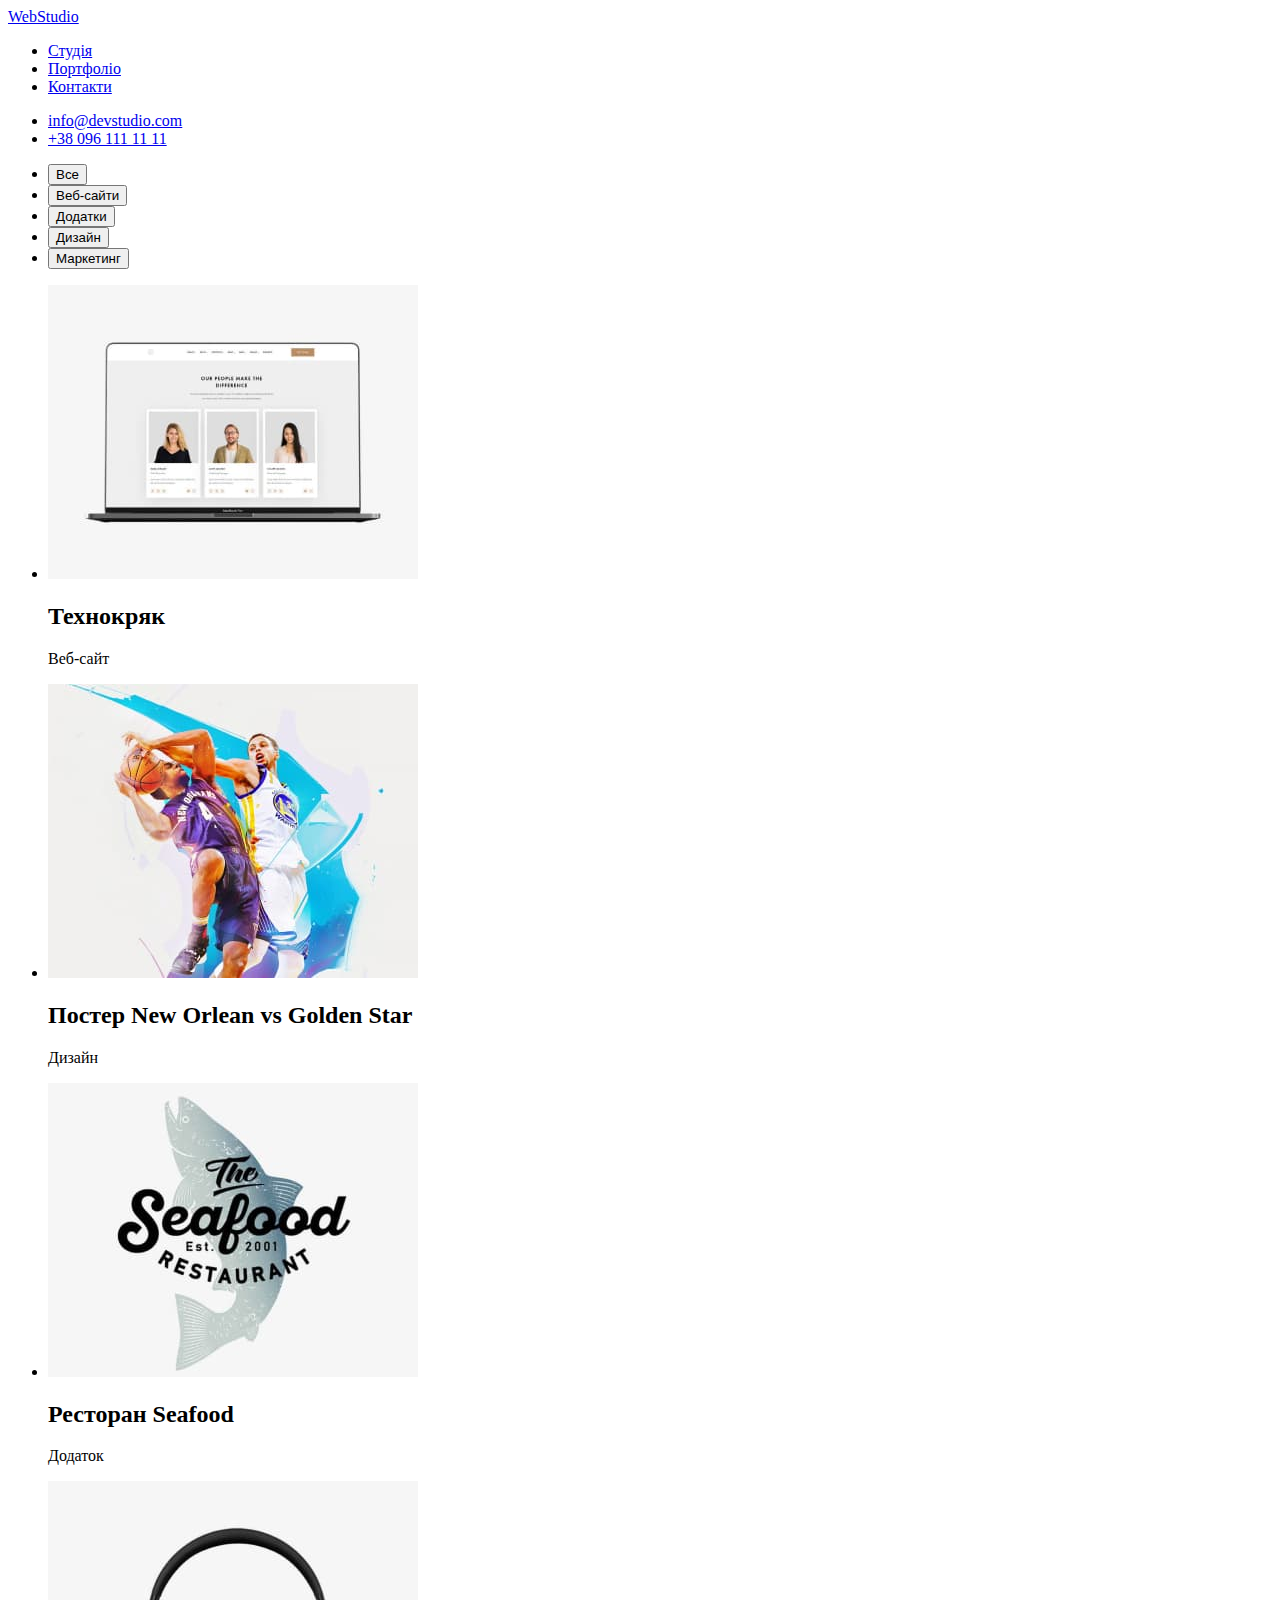
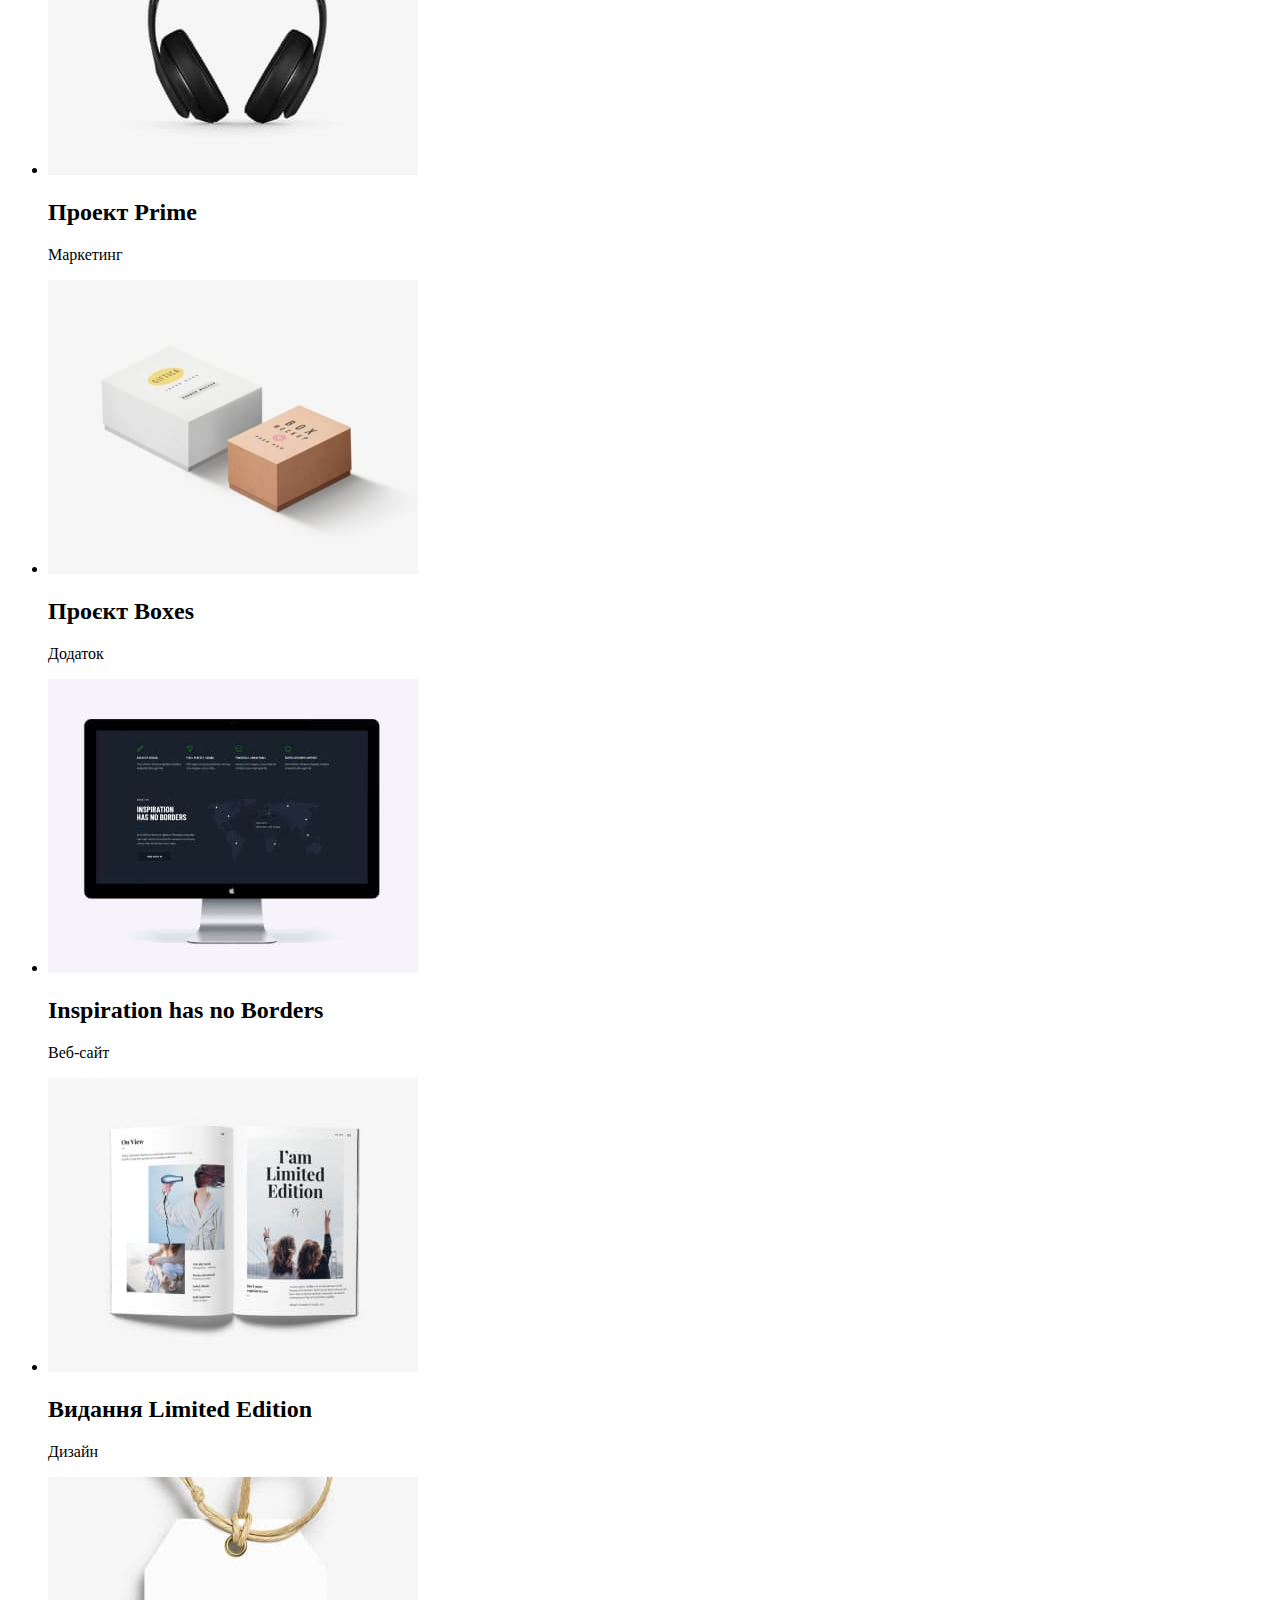
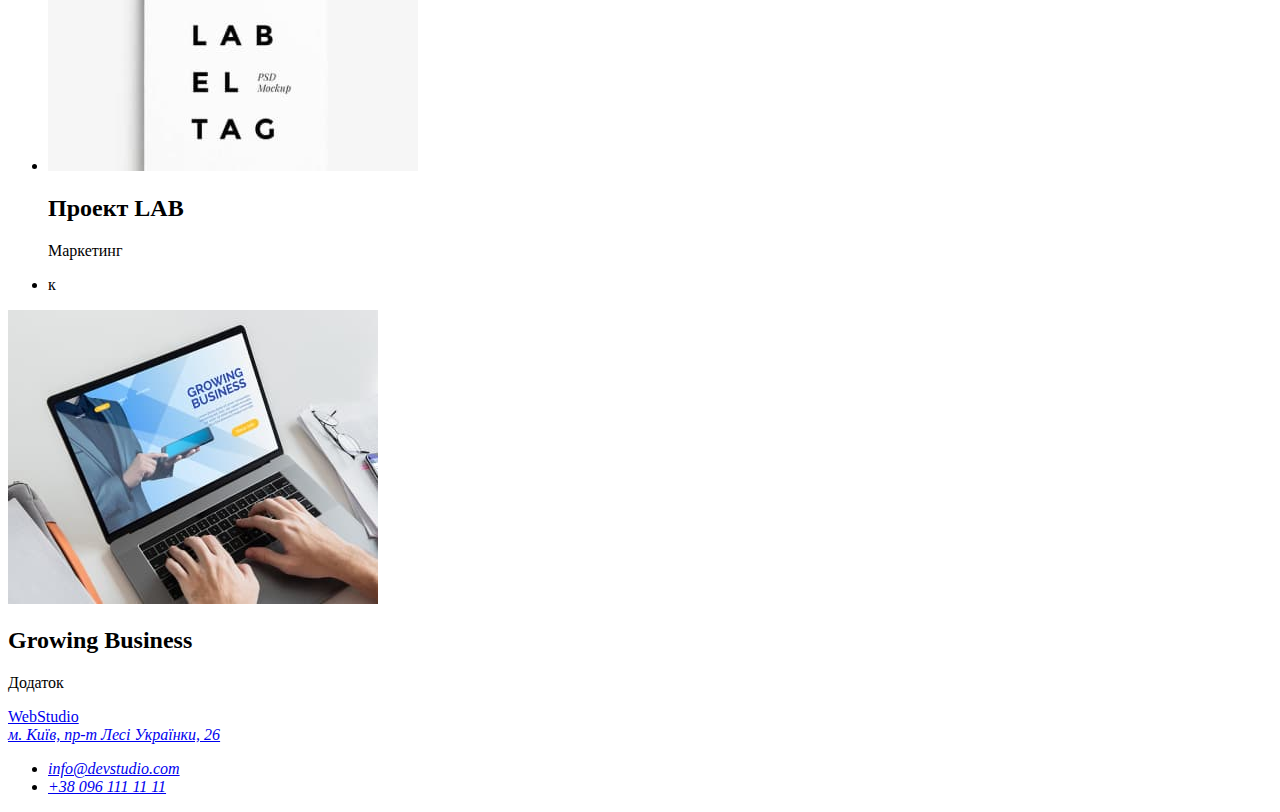
==== portfolio.html @ c36cc459 "Cтворила нову сторінку Портфоліо, переробила мову першої сторінки" ====
<!DOCTYPE html>
<html lang="ua">
  <head>
    <meta charset="UTF-8" />
    <meta http-equiv="X-UA-Compatible" content="IE=edge" />
    <meta name="viewport" content="width=device-width, initial-scale=1.0" />
    <title>Portfolio</title>
  </head>
  <body>
    <header>
      <a href="webstudio" lang="en">WebStudio</a>
      <nav>
        <ul>
          <li><a href="cтудія/com">Студія</a></li>
          <li><a href="портфоліо">Портфоліо</a></li>
          <li><a href="контакти">Контакти</a></li>
        </ul>
      </nav>
      <ul>
        <li><a href="mailto:info@devstudio.com">info@devstudio.com</a></li>
        <li><a href="tel:+3809611111">+38 096 111 11 11</a></li>
      </ul>
    </header>

    <main>
        <!--Фильтр-->
        <ul>
            <li><button type="button">Все</button></li>
            <li><button type="button">Веб-сайти</button></li>
            <li><button type="button">Додатки</button></li>
            <li><button type="button">Дизайн</button></li>
            <li><button type="button">Маркетинг
            </button></li>
        </ul>
      <h1 hidden>Портфоліо</h1>
      <ul>
        <li>
          <img src="./images/website.jpg" alt="Веб-сайт Технокряк" />
          <h2>Технокряк</h2>
          <p>Веб-сайт</p>
        </li>
        <li>
          <img src="./images/poster.jpg" alt="Постер з баскетболу" />
          <h2>Постер New Orlean vs Golden Star</h2>
          <p>Дизайн</p>
        </li>
        <li>
          <img src="./images/restaurant.jpg" alt="Логотип ресторану Seafood" />
          <h2>Ресторан Seafood</h2>
          <p>Додаток</p>
        </li>
        <li>
          <img src="./images/projectprime.jpg" alt="Маркетинговий проект" />
          <h2>Проeкт Prime</h2>
          <p>Маркетинг</p>
        </li>
        <li>
          <img src="./images/projectboxes.jpg" alt="Мобільний додаток Boxes" />
          <h2>Проєкт Boxes</h2>
          <p>Додаток</p>
        </li>
         </li>
        <li>
          <img src="./images/websitenoborders.jpg" alt="Веб-сайт Inspiration" />
          <h2>Inspiration has no Borders</h2>
          <p>Веб-сайт</p>
        </li>
       
        <li>
          <img src="./images/magazine.jpg" alt="Видання Limited Edition" />
          <h2>Видання Limited Edition</h2>
          <p>Дизайн</p>
        </li>
       
        <li>
          <img src="./images/projectlab.jpg" alt="Ярлик LAB" />
          <h2>Проект LAB</h2>
          <p>Маркетинг</p>
        </li>
       
        <li>к</p>
        </li>
       
      </ul>
          <img src="./images/application.jpg" alt="Мобільний застосунок" />
          <h2>Growing Business</h2>
          <p>Додаток</p>
    </main>

    <footer>
      <a href="webstudio" lang="en">WebStudio</a>
      <!--Contact-->
      <address>
        <a
          href="http://surl.li/ckzrz"
          target="_blank"
          rel="noopener noreferrer nofollow"
        >
          м. Київ, пр-т Лесі Українки, 26</a
        >
        <ul>
          <li><a href="mailto:info@devstudio.com">info@devstudio.com</a></li>
          <li><a href="tel:+3809611111">+38 096 111 11 11</a></li>
        </ul>
      </address>
    </footer>
  </body>
</html>
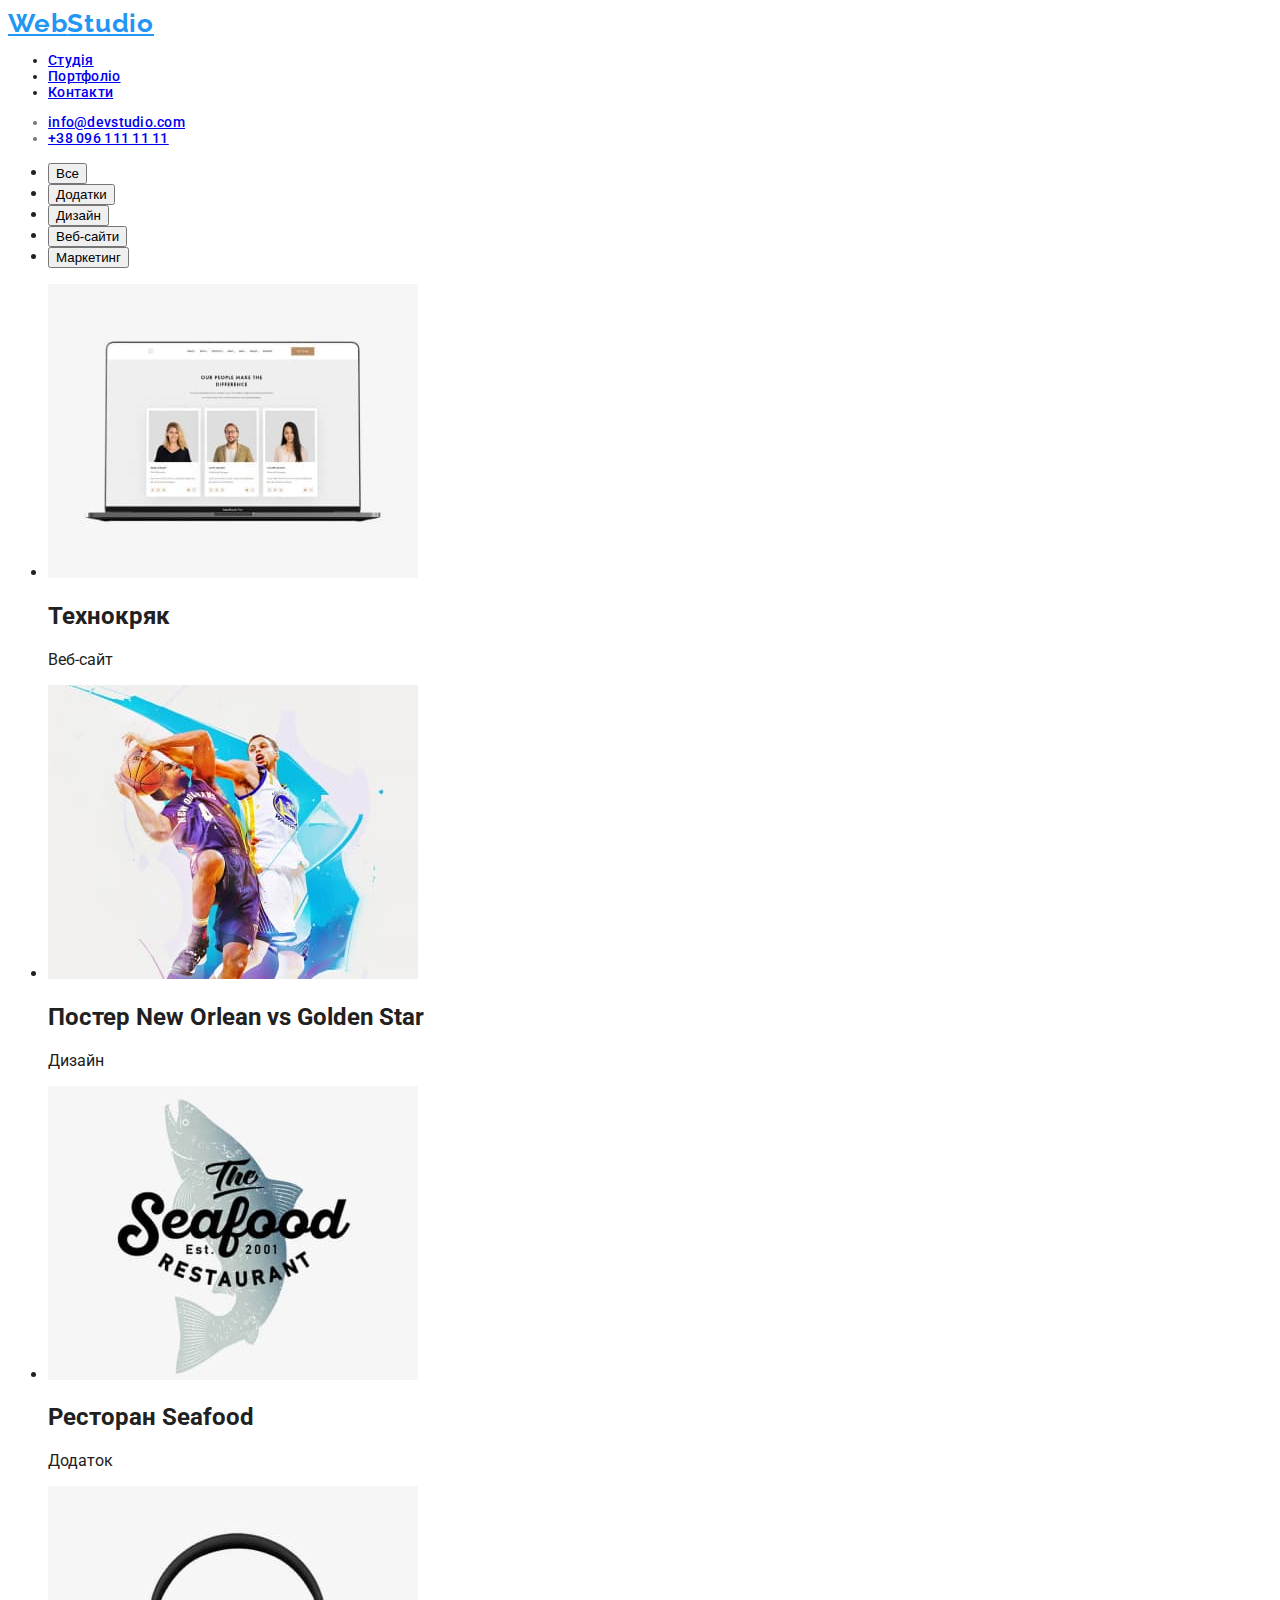
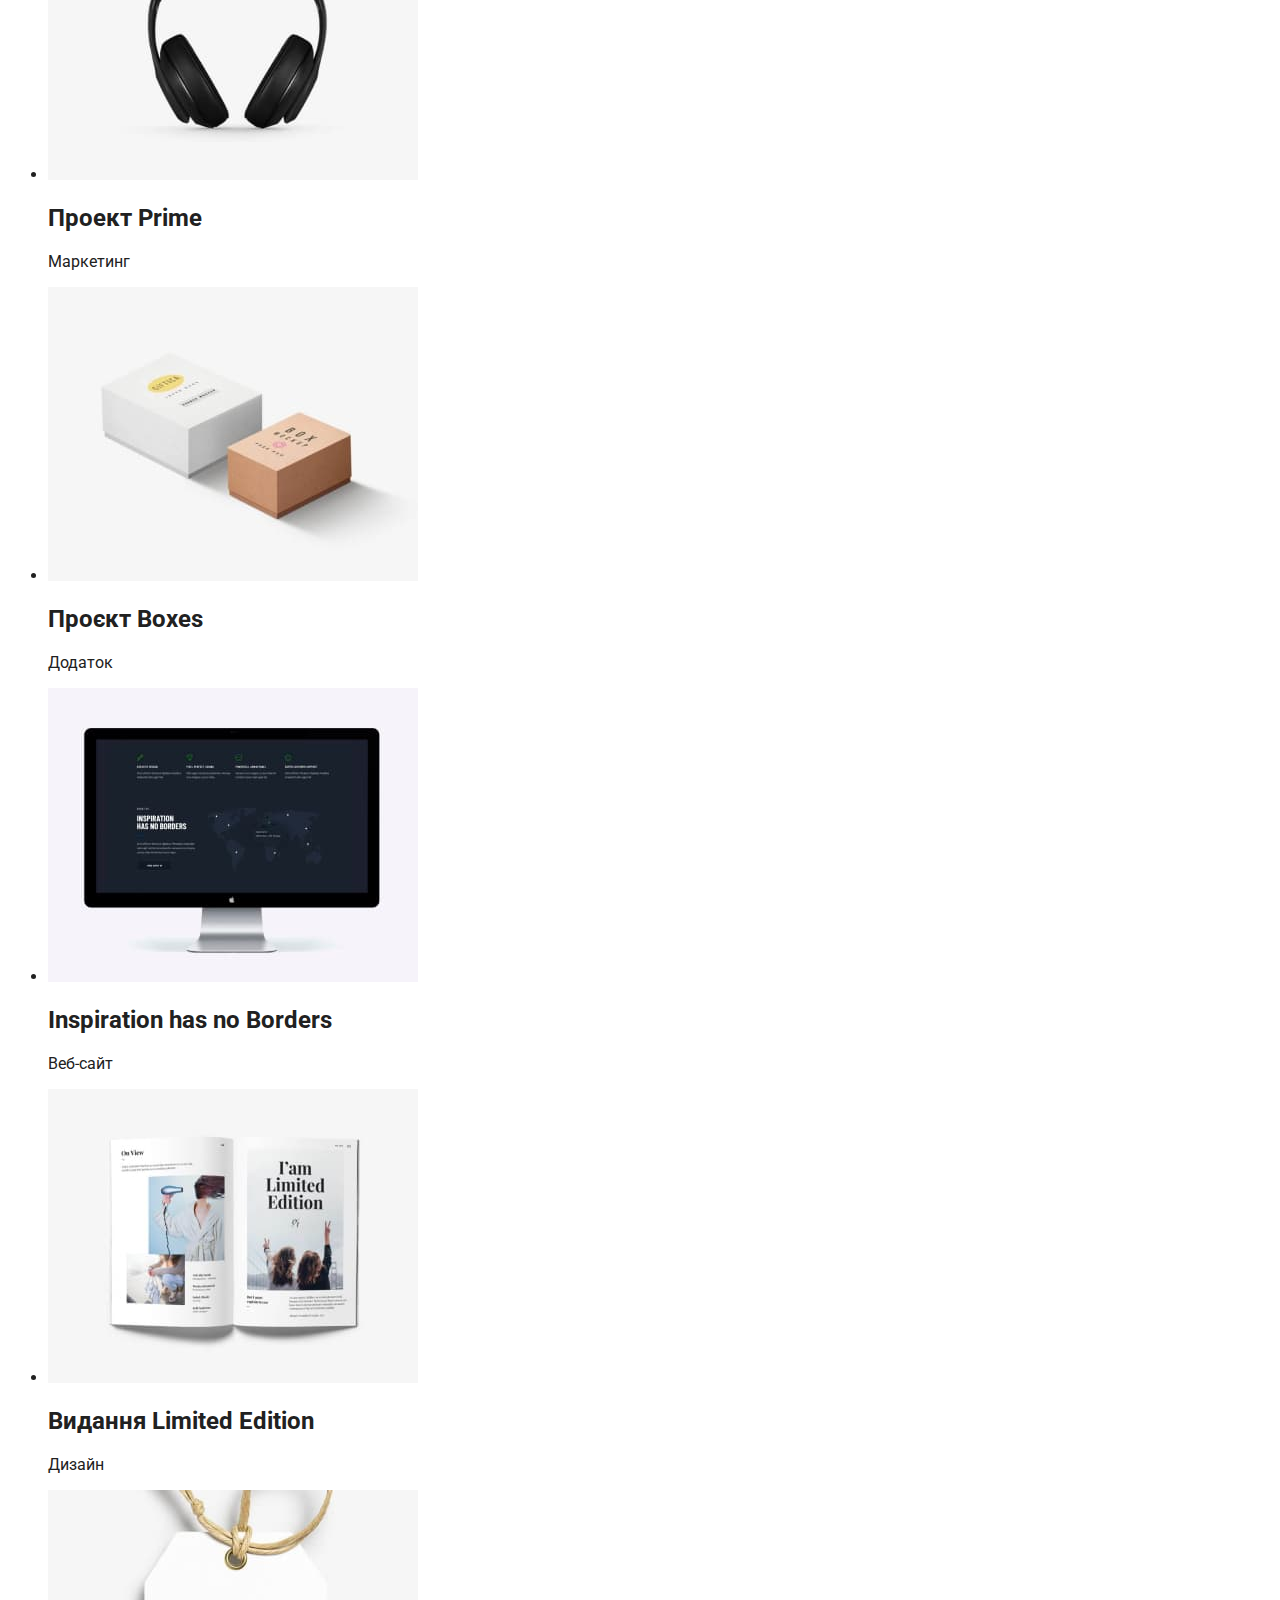
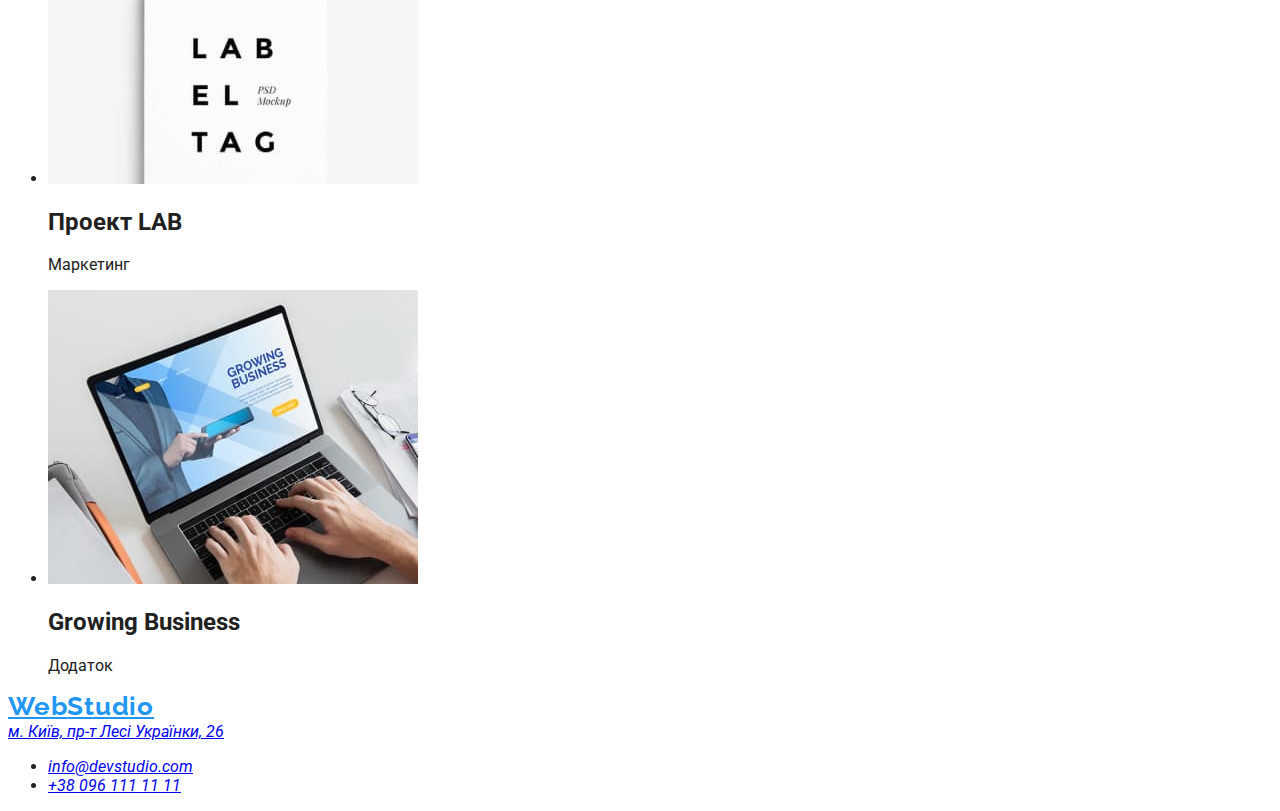
==== commit 88123b82: "ДЗ 2. Сторінка Портфоліо та Веб-Студія" ====
--- a/portfolio.html
+++ b/portfolio.html
@@ -1,97 +1,153 @@
 <!DOCTYPE html>
-<html lang="ua">
+<html lang="uk">
   <head>
     <meta charset="UTF-8" />
     <meta http-equiv="X-UA-Compatible" content="IE=edge" />
     <meta name="viewport" content="width=device-width, initial-scale=1.0" />
     <title>Portfolio</title>
+    <link rel="preconnect" href="https://fonts.googleapis.com" />
+    <link rel="preconnect" href="https://fonts.gstatic.com" crossorigin />
+    <link
+      href="https://fonts.googleapis.com/css2?family=Raleway:wght@700&family=Roboto:wght@400;500;700;900&display=swap"
+      rel="stylesheet"
+    />
+    <link rel="stylesheet" href="./css/styles.css" />
   </head>
+
   <body>
-    <header>
-      <a href="webstudio" lang="en">WebStudio</a>
+    <header class="header">
+      <a class="logo" href="http://127.0.0.1:5500/index.html" lang="en">
+        Web<span class="logo-header">Studio</span></a
+      >
       <nav>
-        <ul>
-          <li><a href="cтудія/com">Студія</a></li>
-          <li><a href="портфоліо">Портфоліо</a></li>
-          <li><a href="контакти">Контакти</a></li>
+        <ul class="header-list">
+          <li class="header-item">
+            <a href="http://127.0.0.1:5500/index.html">Студія</a>
+          </li>
+          <li class="header-item"><a href="портфоліо">Портфоліо</a></li>
+          <li class="header-item"><a href="контакти">Контакти</a></li>
         </ul>
       </nav>
-      <ul>
-        <li><a href="mailto:info@devstudio.com">info@devstudio.com</a></li>
-        <li><a href="tel:+3809611111">+38 096 111 11 11</a></li>
+      <ul class="contacts">
+        <li class="contacts-link">
+          <a href="mailto:info@devstudio.com">info@devstudio.com</a>
+        </li>
+        <li class="contacts-link">
+          <a href="tel:+3809611111">+38 096 111 11 11</a>
+        </li>
       </ul>
     </header>
-
     <main>
-        <!--Фильтр-->
+      <ul class="nav">
+        <li><button class="button" type="button">Все</button></li>
+        <li><button class="button" type="button">Додатки</button></li>
+        <li><button class="button" type="button">Дизайн</button></li>
+        <li><button class="button" type="button">Веб-сайти</button></li>
+        <li><button class="button" type="button">Маркетинг</button></li>
+      </ul>
+      <section class="main">
+        <h1 hidden>Портфоліо</h1>
         <ul>
-            <li><button type="button">Все</button></li>
-            <li><button type="button">Веб-сайти</button></li>
-            <li><button type="button">Додатки</button></li>
-            <li><button type="button">Дизайн</button></li>
-            <li><button type="button">Маркетинг
-            </button></li>
+          <li>
+            <img
+              src="./images/website.jpg"
+              alt="Веб-сайт Технокряк"
+              width="370"
+              height="294"
+            />
+            <h2 class="works">Технокряк</h2>
+            <p class="text">Веб-сайт</p>
+          </li>
+          <li>
+            <img
+              src="./images/poster.jpg"
+              alt="Постер баскетбольної гри"
+              width="370"
+              height="294"
+            />
+            <h2 class="works">Постер New Orlean vs Golden Star</h2>
+            <p class="text">Дизайн</p>
+          </li>
+          <li>
+            <img
+              src="./images/restaurant.jpg"
+              alt="Логотип ресторану Seafood"
+              width="370"
+              height="294"
+            />
+            <h2 class="works">Ресторан Seafood</h2>
+            <p class="text">Додаток</p>
+          </li>
+          <li>
+            <img
+              src="./images/projectprime.jpg"
+              alt="Маркетинговий проект"
+              width="370"
+              height="294"
+            />
+            <h2 class="works">Проeкт Prime</h2>
+            <p class="text">Маркетинг</p>
+          </li>
+          <li>
+            <img
+              src="./images/projectboxes.jpg"
+              alt="Мобільний додаток Boxes"
+              width="370"
+              height="294"
+            />
+            <h2 class="works">Проєкт Boxes</h2>
+            <p class="text">Додаток</p>
+          </li>
+          <li>
+            <img
+              src="./images/websitenoborders.jpg"
+              alt="Веб-сайт Inspiration"
+              width="370"
+              height="294"
+            />
+            <h2 class="works">Inspiration has no Borders</h2>
+            <p class="text">Веб-сайт</p>
+          </li>
+          <li>
+            <img
+              src="./images/magazine.jpg"
+              alt="Видання Limited Edition"
+              width="370"
+              height="294"
+            />
+            <h2 class="works">Видання Limited Edition</h2>
+            <p class="text">Дизайн</p>
+          </li>
+          <li>
+            <img
+              src="./images/projectlab.jpg"
+              alt="Ярлик LAB"
+              width="370"
+              height="294"
+            />
+            <h2 class="works">Проект LAB</h2>
+            <p class="text">Маркетинг</p>
+          </li>
+          <li>
+            <img
+              src="./images/application.jpg"
+              alt="Мобільний застосунок"
+              width="370"
+              height="294"
+            />
+            <h2 class="works">Growing Business</h2>
+            <p class="text">Додаток</p>
+          </li>
         </ul>
-      <h1 hidden>Портфоліо</h1>
-      <ul>
-        <li>
-          <img src="./images/website.jpg" alt="Веб-сайт Технокряк" />
-          <h2>Технокряк</h2>
-          <p>Веб-сайт</p>
-        </li>
-        <li>
-          <img src="./images/poster.jpg" alt="Постер з баскетболу" />
-          <h2>Постер New Orlean vs Golden Star</h2>
-          <p>Дизайн</p>
-        </li>
-        <li>
-          <img src="./images/restaurant.jpg" alt="Логотип ресторану Seafood" />
-          <h2>Ресторан Seafood</h2>
-          <p>Додаток</p>
-        </li>
-        <li>
-          <img src="./images/projectprime.jpg" alt="Маркетинговий проект" />
-          <h2>Проeкт Prime</h2>
-          <p>Маркетинг</p>
-        </li>
-        <li>
-          <img src="./images/projectboxes.jpg" alt="Мобільний додаток Boxes" />
-          <h2>Проєкт Boxes</h2>
-          <p>Додаток</p>
-        </li>
-         </li>
-        <li>
-          <img src="./images/websitenoborders.jpg" alt="Веб-сайт Inspiration" />
-          <h2>Inspiration has no Borders</h2>
-          <p>Веб-сайт</p>
-        </li>
-       
-        <li>
-          <img src="./images/magazine.jpg" alt="Видання Limited Edition" />
-          <h2>Видання Limited Edition</h2>
-          <p>Дизайн</p>
-        </li>
-       
-        <li>
-          <img src="./images/projectlab.jpg" alt="Ярлик LAB" />
-          <h2>Проект LAB</h2>
-          <p>Маркетинг</p>
-        </li>
-       
-        <li>к</p>
-        </li>
-       
-      </ul>
-          <img src="./images/application.jpg" alt="Мобільний застосунок" />
-          <h2>Growing Business</h2>
-          <p>Додаток</p>
+      </section>
     </main>
-
-    <footer>
-      <a href="webstudio" lang="en">WebStudio</a>
-      <!--Contact-->
+    <footer class="footer">
+      <a class="logo" href="http://127.0.0.1:5500/index.html" lang="en"
+        >Web<span class="logo-footer-style">Studio</span></a
+      >
       <address>
         <a
+          class="contacts-link-footer"
           href="http://surl.li/ckzrz"
           target="_blank"
           rel="noopener noreferrer nofollow"
@@ -99,8 +155,12 @@
           м. Київ, пр-т Лесі Українки, 26</a
         >
         <ul>
-          <li><a href="mailto:info@devstudio.com">info@devstudio.com</a></li>
-          <li><a href="tel:+3809611111">+38 096 111 11 11</a></li>
+          <li class="contacts-footer">
+            <a href="mailto:info@devstudio.com">info@devstudio.com</a>
+          </li>
+          <li class="contacts-footer">
+            <a href="tel:+3809611111">+38 096 111 11 11</a>
+          </li>
         </ul>
       </address>
     </footer>
--- a/css/styles.css
+++ b/css/styles.css
@@ -0,0 +1,190 @@
+.button {
+  cursor: pointer;
+}
+
+body {
+  font-family: Roboto, sans-serif;
+  background: #ffffff;
+  color: #212121;
+  font-style: normal;
+}
+.logo {
+  font-family: "Raleway";
+  font-style: normal;
+  font-weight: 700;
+  font-size: 26px;
+  line-height: 1.2;
+  /* identical to box height */
+  letter-spacing: 0.03em;
+  color: #2196f3;
+}
+.header-list {
+  font-weight: 500;
+  font-size: 14px;
+  line-height: 1.14;
+  letter-spacing: 0.02em;
+  color: #212121;
+}
+.header-item:hover,
+.header-item:focus {
+  color: #2196f3;
+}
+.contacts {
+  font-family: "Roboto";
+  font-style: normal;
+  font-weight: 500;
+  font-size: 14px;
+  line-height: 1.14;
+  letter-spacing: 0.02em;
+  color: #757575;
+}
+.contacts-link:hover,
+.contacts-link:focus {
+  color: #2196f3;
+
+  color: rgba(255, 255, 255, 0.6);
+
+  .contacts-footer:hover,
+  .contacts-footer:focus,
+  contacts-link-footer:hover,
+  .contacts-link-footer:focus {
+  }
+  .contacts-link-footer:link {
+    color: #ffffff;
+  }
+  
+.nav {
+  font-family: "Roboto";
+  font-style: normal;
+  font-weight: 500;
+  font-size: 16px;
+  line-height: 1.63;
+  text-align: center;
+  letter-spacing: 0.03em;
+  color: #212121;
+}
+.works {
+  font-weight: 700;
+  font-size: 18px;
+  line-height: 2;
+}
+.text {
+  font-weight: 400;
+  font-size: 16px;
+  line-height: 1.88;
+  letter-spacing: 0.03em;
+  color: #757575;
+}
+
+.adress {
+  font-weight: 400;
+  font-size: 14px;
+  line-height: 1.7;
+  letter-spacing: 0.03em;
+  --adress-text-color: #ffffff;
+}
+.contacts-footer {
+  font-weight: 400;
+  font-size: 14px;
+  line-height: 1.7;
+  letter-spacing: 0.03em;
+  color: rgba(255, 255, 255, 0.6);
+}
+.title {
+  font-family: "Roboto";
+  font-style: normal;
+  font-weight: 900;
+  font-size: 44px;
+  line-height: 60px;
+  /* or 136% */
+
+  text-align: center;
+  letter-spacing: 0.06em;
+  text-transform: uppercase;
+
+  color: #ffffff;
+}
+.main-page {
+  width: 1600px;
+  height: 600px;
+  background-color: #2f303a;
+}
+.main-page .button {
+  position: absolute;
+  width: 216px;
+  height: 50px;
+  left: 692px;
+  top: 430px;
+
+  background: #2196f3;
+  box-shadow: 0px 4px 4px rgba(0, 0, 0, 0.15);
+  border-radius: 4px;
+
+  font-weight: 700;
+  font-size: 16px;
+  line-height: 1.9;
+  display: flex;
+  align-items: center;
+  text-align: center;
+  letter-spacing: 0.06em;
+
+  color: #ffffff;
+}
+h3 {
+  font-weight: 700;
+  font-size: 14px;
+  line-height: 1.1;
+  letter-spacing: 0.03em;
+  text-transform: uppercase;
+  color: #212121;
+}
+.content {
+  font-weight: 400;
+  font-size: 14px;
+  line-height: 1.7;
+  letter-spacing: 0.03em;
+  color: #757575;
+}
+.services {
+  font-family: "Roboto";
+  font-style: normal;
+  font-weight: 700;
+  font-size: 36px;
+  line-height: 42px;
+  text-align: center;
+  letter-spacing: 0.03em;
+  color: #212121;
+}
+.team-list {
+  font-weight: 400;
+  font-size: 16px;
+  line-height: 1.2;
+  letter-spacing: 0.03em;
+  color: #757575;
+}
+.team-section {
+position: absolute;
+width: 1600px;
+height: 648px;
+left: 0px;
+top: 1446px;
+background: #F5F4FA;
+}
+ul {
+  list-style: none;
+}
+.logo-header {
+  color: #000000;
+}
+.logo-footer-style {
+  color: #ffffff;
+}
+footer {
+position: absolute;
+width: 1600px;
+height: 252px;
+left: 0px;
+top: 2094px;
+
+background: #2F303A;
+}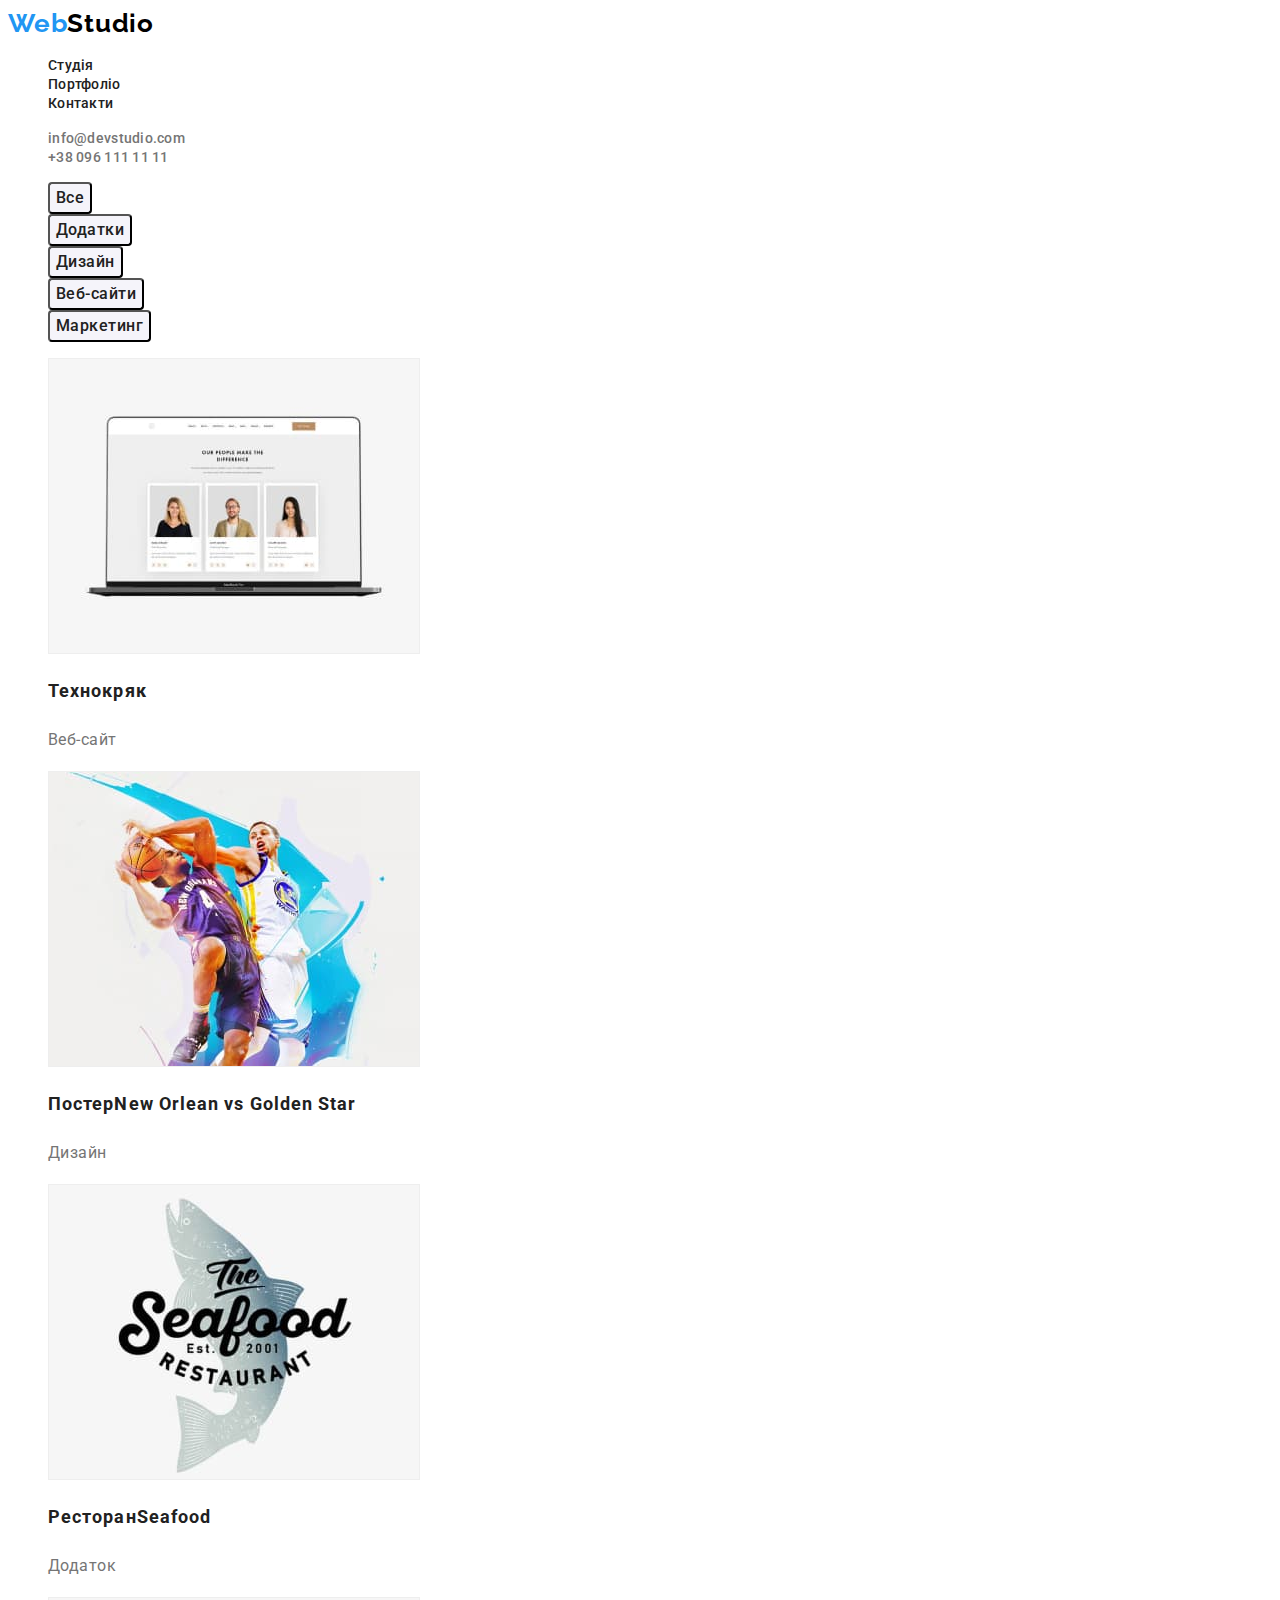
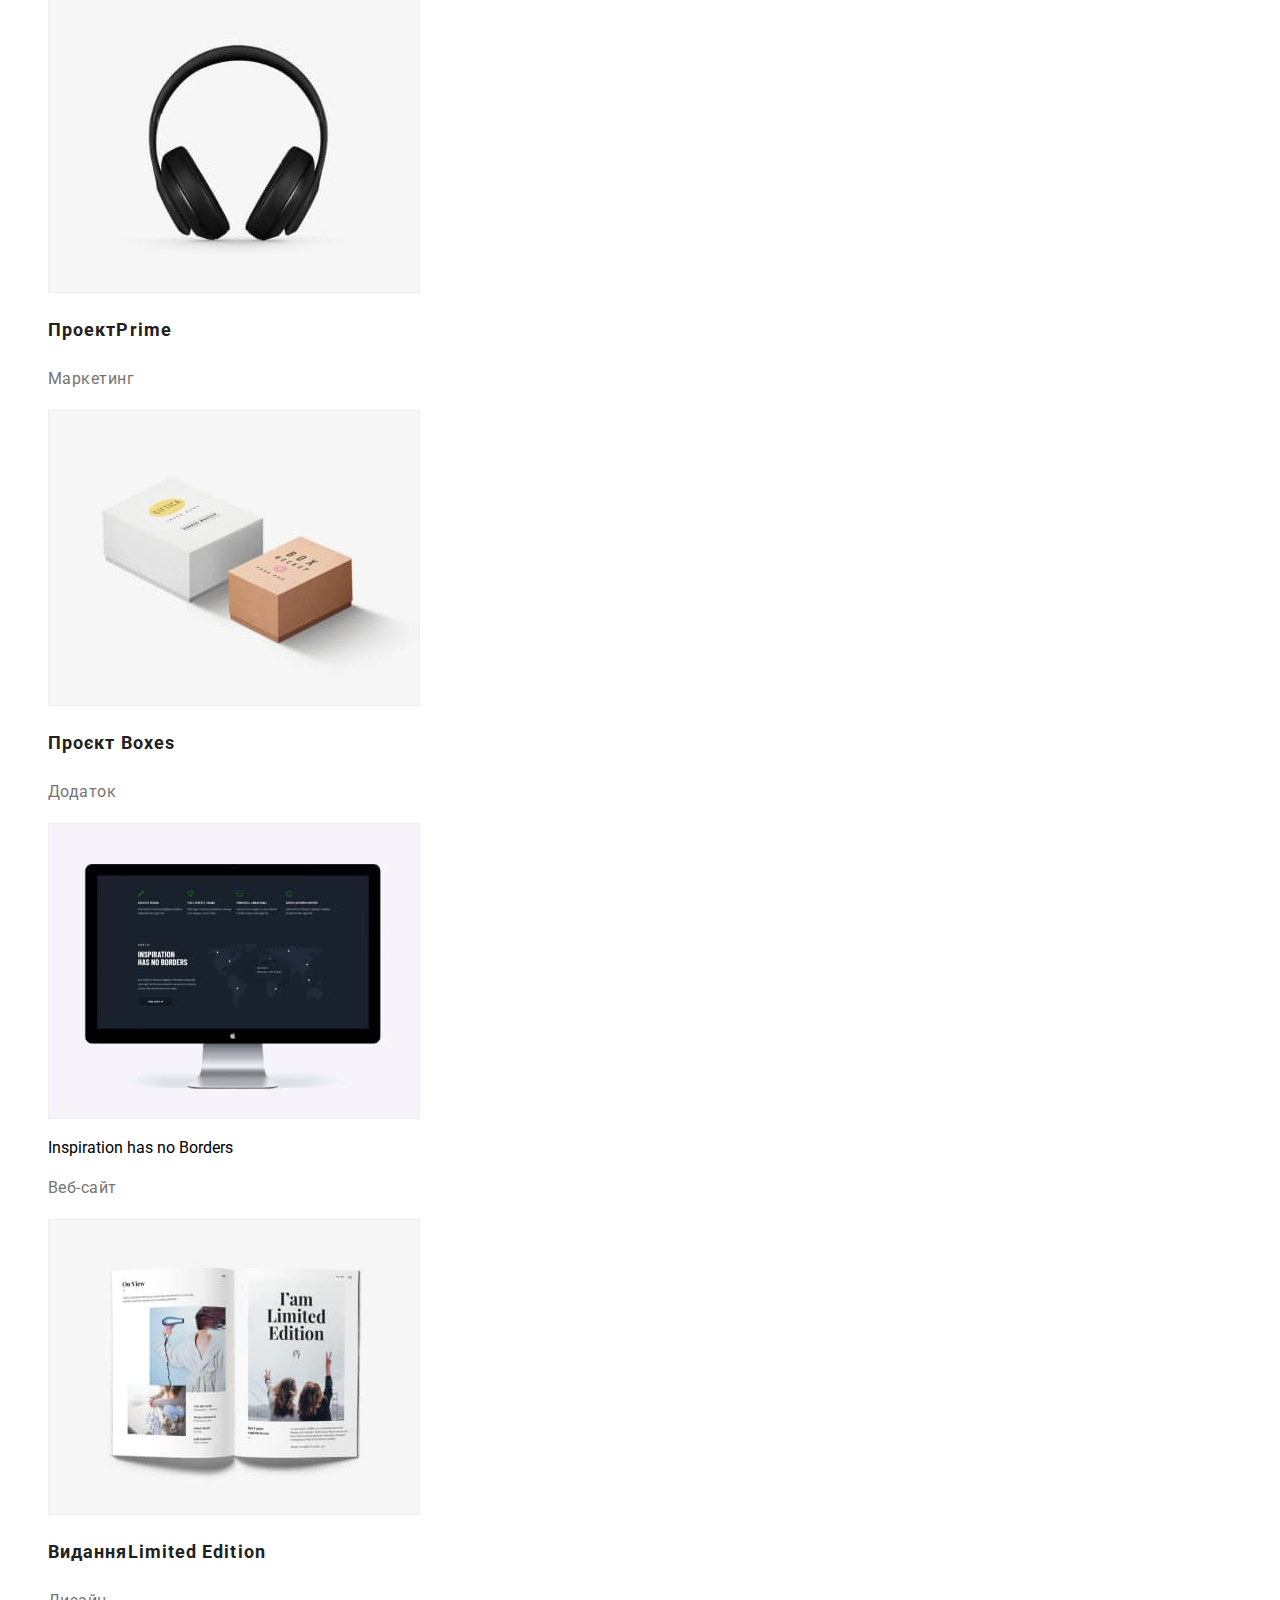
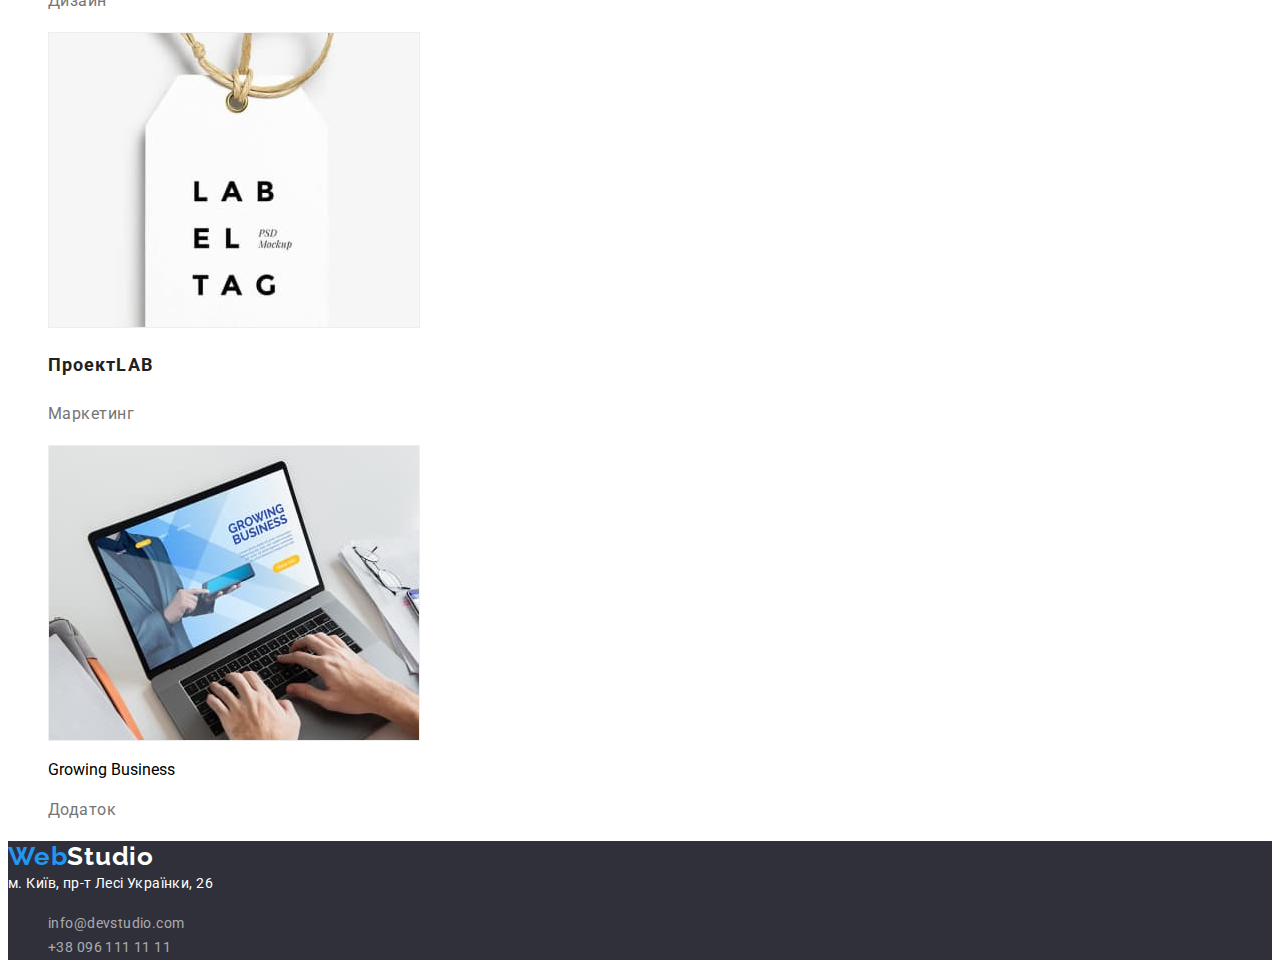
==== commit 502c713e: "Css, Portfolio,HTML" ====
--- a/portfolio.html
+++ b/portfolio.html
@@ -13,156 +13,169 @@
     />
     <link rel="stylesheet" href="./css/styles.css" />
   </head>
-
   <body>
     <header class="header">
-      <a class="logo" href="http://127.0.0.1:5500/index.html" lang="en">
+      <a class="logo-link link" href="./index.html" lang="en">
         Web<span class="logo-header">Studio</span></a
       >
       <nav>
-        <ul class="header-list">
-          <li class="header-item">
-            <a href="http://127.0.0.1:5500/index.html">Студія</a>
+        <ul class="header-list list">
+          <li><a href="./index.html" class="header-link link">Студія</a></li>
+          <li>
+            <a href="./portfolio.html" class="header-link link">Портфоліо</a>
           </li>
-          <li class="header-item"><a href="портфоліо">Портфоліо</a></li>
-          <li class="header-item"><a href="контакти">Контакти</a></li>
+          <li><a href="#" class="header-link link">Контакти</a></li>
         </ul>
       </nav>
-      <ul class="contacts">
-        <li class="contacts-link">
-          <a href="mailto:info@devstudio.com">info@devstudio.com</a>
+      <ul class="contacts list">
+        <li>
+          <a href="mailto:info@devstudio.com" class="contacts-mail-header link"
+            >info@devstudio.com</a
+          >
         </li>
-        <li class="contacts-link">
-          <a href="tel:+3809611111">+38 096 111 11 11</a>
+        <li>
+          <a href="tel:+3809611111" class="contacts-tel-header link"
+            >+38 096 111 11 11</a
+          >
         </li>
       </ul>
     </header>
     <main>
-      <ul class="nav">
-        <li><button class="button" type="button">Все</button></li>
-        <li><button class="button" type="button">Додатки</button></li>
-        <li><button class="button" type="button">Дизайн</button></li>
-        <li><button class="button" type="button">Веб-сайти</button></li>
-        <li><button class="button" type="button">Маркетинг</button></li>
-      </ul>
-      <section class="main">
-        <h1 hidden>Портфоліо</h1>
-        <ul>
+      <section class="main-portfolio">
+        <nav>
+          <ul class="nav list">
+            <li><button class="button-nav-portfolio" type="button">Все</button></li>
+            <li><button class="button-nav-portfolio" type="button">Додатки</button></li>
+            <li><button class="button-nav-portfolio" type="button">Дизайн</button></li>
+            <li><button class="button-nav-portfolio" type="button">Веб-сайти</button></li>
+            <li><button class="button-nav-portfolio" type="button">Маркетинг</button></li>
+          </ul>
+        </nav>
+        <h1 class="visually-hidden">Портфоліо</h1>
+        <ul class="list">
           <li>
             <img
               src="./images/website.jpg"
               alt="Веб-сайт Технокряк"
               width="370"
-              height="294"
+              height="294" class="cart-list"
             />
             <h2 class="works">Технокряк</h2>
-            <p class="text">Веб-сайт</p>
+            <p class="descripchion">Веб-сайт</p>
           </li>
           <li>
             <img
               src="./images/poster.jpg"
               alt="Постер баскетбольної гри"
               width="370"
-              height="294"
+              height="294" class="cart-list"
             />
-            <h2 class="works">Постер New Orlean vs Golden Star</h2>
-            <p class="text">Дизайн</p>
+            <h2 class="works">Постер<span lang="en">New Orlean vs Golden Star</span></h2>
+            <p class="descripchion">Дизайн</p>
           </li>
           <li>
             <img
               src="./images/restaurant.jpg"
               alt="Логотип ресторану Seafood"
               width="370"
-              height="294"
+              height="294" class="cart-list"
             />
-            <h2 class="works">Ресторан Seafood</h2>
-            <p class="text">Додаток</p>
+            <h2 class="works">Ресторан<span lang="en">Seafood</span></h2>
+            <p class="descripchion">Додаток</p>
           </li>
           <li>
             <img
               src="./images/projectprime.jpg"
               alt="Маркетинговий проект"
               width="370"
-              height="294"
+              height="294" class="cart-list"
             />
-            <h2 class="works">Проeкт Prime</h2>
-            <p class="text">Маркетинг</p>
+            <h2 class="works">Проeкт<span lang="en">Prime</span></h2>
+            <p class="descripchion">Маркетинг</p>
           </li>
           <li>
             <img
               src="./images/projectboxes.jpg"
               alt="Мобільний додаток Boxes"
               width="370"
-              height="294"
+              height="294" class="cart-list"
             />
-            <h2 class="works">Проєкт Boxes</h2>
-            <p class="text">Додаток</p>
+            <h2 class="works">Проєкт <span lang="en">Boxes</span></h2>
+            <p class="descripchion">Додаток</p>
           </li>
           <li>
             <img
               src="./images/websitenoborders.jpg"
               alt="Веб-сайт Inspiration"
               width="370"
-              height="294"
+              height="294" class="cart-list"
             />
-            <h2 class="works">Inspiration has no Borders</h2>
-            <p class="text">Веб-сайт</p>
+            <h2 class="works" lang="en"></h2>Inspiration has no Borders</h2>
+            <p class="descripchion">Веб-сайт</p>
           </li>
           <li>
             <img
               src="./images/magazine.jpg"
               alt="Видання Limited Edition"
               width="370"
-              height="294"
+              height="294" class="cart-list"
             />
-            <h2 class="works">Видання Limited Edition</h2>
-            <p class="text">Дизайн</p>
+            <h2 class="works">Видання<span lang="en">Limited Edition</span></h2>
+            <p class="descripchion">Дизайн</p>
           </li>
           <li>
             <img
               src="./images/projectlab.jpg"
               alt="Ярлик LAB"
               width="370"
-              height="294"
+              height="294" class="cart-list"
             />
-            <h2 class="works">Проект LAB</h2>
-            <p class="text">Маркетинг</p>
+            <h2 class="works">Проект<span lang="en">LAB</span></h2>
+            <p class="descripchion">Маркетинг</p>
           </li>
           <li>
             <img
               src="./images/application.jpg"
               alt="Мобільний застосунок"
               width="370"
-              height="294"
+              height="294" class="cart-list"
             />
-            <h2 class="works">Growing Business</h2>
-            <p class="text">Додаток</p>
+            <h2 class="works" lang="en"></h2>Growing Business</h2>
+            <p class="descripchion">Додаток</p>
           </li>
         </ul>
       </section>
     </main>
-    <footer class="footer">
-      <a class="logo" href="http://127.0.0.1:5500/index.html" lang="en"
-        >Web<span class="logo-footer-style">Studio</span></a
-      >
-      <address>
-        <a
-          class="contacts-link-footer"
-          href="http://surl.li/ckzrz"
-          target="_blank"
-          rel="noopener noreferrer nofollow"
+     <section class="footer">
+      <footer class="footer">
+        <a class="logo-link link" href="./index.html" lang="en">
+          Web<span class="logo-footer">Studio</span></a
         >
-          м. Київ, пр-т Лесі Українки, 26</a
-        >
-        <ul>
-          <li class="contacts-footer">
-            <a href="mailto:info@devstudio.com">info@devstudio.com</a>
-          </li>
-          <li class="contacts-footer">
-            <a href="tel:+3809611111">+38 096 111 11 11</a>
-          </li>
-        </ul>
-      </address>
-    </footer>
+        <address>
+          <a
+            class="contacts-link-footer link"
+            href="http://surl.li/ckzrz"
+            target="_blank"
+            rel="noopener noreferrer nofollow"
+          >
+            м. Київ, пр-т Лесі Українки, 26</a
+          >
+          <ul class="list">
+            <li>
+              <a
+                href="mailto:info@devstudio.com"
+                class="contacts-tel-footer link"
+                >info@devstudio.com</a
+              >
+            </li>
+            <li>
+              <a href="tel:+3809611111" class="contacts-mail-footer link"
+                >+38 096 111 11 11</a
+              >
+            </li>
+          </ul>
+        </address>
+      </footer>
+    </section>
   </body>
-</html>
+</html>--- a/css/styles.css
+++ b/css/styles.css
@@ -1,190 +1,257 @@
-.button {
-  cursor: pointer;
-}
-
+:root {
+  --bacground-header: #ffffff;
+  ---text-color: #212121;
+  --color-logo: #2196f3;
+  --color-logo-header: #000000;
+  --color-contacts: #757575;
+  --background-color-main: #2f303a;
+  ---color-title: #ffffff;
+  --color-bgd-btn: #2196f3;
+  --color-btn-text: #ffffff;
+  ---color-text-main: #757575;
+  ---color-skills-bgd: #ffffff;
+  ---color-team-section-bgd: #f5f4fa;
+  ---color-logo-footer: #ffffff;
+  ---color-portfolio-bgd: #f5f5f5;
+  ---color-portfolio-btn: #f5f4fa;
+  ---color--portfolio-text-btn: #212121;
+  ---color-cart-portfolio: #ffffff;
+}
 body {
-  font-family: Roboto, sans-serif;
-  background: #ffffff;
-  color: #212121;
-  font-style: normal;
-}
-.logo {
-  font-family: "Raleway";
-  font-style: normal;
+  font-family: "Roboto", sans-serif;
+}
+
+.list {
+  list-style: none;
+}
+.link {
+  text-decoration: none;
+}
+/* header */
+.header {
+  background: var(--bacground-header);
+}
+.logo-link {
+  font-family: "Raleway", sans-serif;
   font-weight: 700;
   font-size: 26px;
-  line-height: 1.2;
-  /* identical to box height */
-  letter-spacing: 0.03em;
-  color: #2196f3;
-}
-.header-list {
+  line-height: 1.19;
+  letter-spacing: 0.03em;
+  color: var(--color-logo);
+}
+
+.logo-header {
+  color: var(--color-logo-header);
+}
+.header-link {
   font-weight: 500;
   font-size: 14px;
   line-height: 1.14;
   letter-spacing: 0.02em;
-  color: #212121;
-}
-.header-item:hover,
-.header-item:focus {
-  color: #2196f3;
-}
-.contacts {
-  font-family: "Roboto";
+  color: var(---text-color);
+}
+.header-link:hover,
+.header-link:focus {
+  color: var(--color-logo);
+}
+.contacts-mail-header,
+.contacts-tel-header {
   font-style: normal;
   font-weight: 500;
   font-size: 14px;
   line-height: 1.14;
   letter-spacing: 0.02em;
-  color: #757575;
-}
-.contacts-link:hover,
-.contacts-link:focus {
-  color: #2196f3;
-
+  color: var(--color-contacts);
+}
+.contacts-mail-header:hover,
+.contacts-tel-header:hover,
+.ontacts-mail-header:focus,
+.contacts-tel-header:focus {
+  color: var(--color-logo);
+}
+/* main-page*/
+.main-page {
+  background: var(--background-color-main);
+}
+.title {
+  font-weight: 900;
+  font-size: 44px;
+  line-height: 1.36;
+  text-align: center;
+  letter-spacing: 0.06em;
+  text-transform: uppercase;
+  color: var(---color-title);
+}
+.button-main {
+  background: var(--color-bgd-btn);
+  box-shadow: 0px 4px 4px rgba(0, 0, 0, 0.15);
+  border-radius: 4px;
+  font-family: "Roboto", sans-serif;
+  font-style: normal;
+  font-weight: 700;
+  font-size: 16px;
+  line-height: 1.88;
+  display: flex;
+  align-items: center;
+  text-align: center;
+  letter-spacing: 0.06em;
+  color: var(--color-btn-text);
+}
+
+.main-title: {
+  font-weight: 700;
+  font-size: 14px;
+  line-height: 1.14;
+  letter-spacing: 0.03em;
+  text-transform: uppercase;
+  color: var(---text-color);
+}
+.main-content {
+  font-weight: 400;
+  font-size: 14px;
+  line-height: 1.71;
+  letter-spacing: 0.03em;
+  color: var(---color-text-main);
+}
+.visually-hidden {
+  position: absolute;
+  white-space: nowrap;
+  width: 1px;
+  height: 1px;
+  overflow: hidden;
+  border: 0;
+  padding: 0;
+  clip: rect(0 0 0 0);
+  clip-path: inset(50%);
+  margin: -1px;
+}
+.skills {
+  background: var(---color-skills-bgd);
+}
+/* services*/
+.services {
+  font-weight: 700;
+  font-size: 36px;
+  line-height: 1.17;
+  text-align: center;
+  letter-spacing: 0.03em;
+  color: var(---text-color);
+}
+/* team-section*/
+.team-section {
+  background: var(---color-team-section-bgd);
+}
+.team-title {
+  font-weight: 700;
+  font-size: 36px;
+  line-height: 1.17;
+  text-align: center;
+  letter-spacing: 0.03em;
+  color: var(---text-color);
+}
+.team {
+  font-weight: 500;
+  font-size: 16px;
+  line-height: 1.19;
+  text-align: center;
+  letter-spacing: 0.03em;
+  color: var(---text-color);
+}
+
+.team-list {
+  font-weight: 400;
+  font-size: 16px;
+  line-height: 1.19;
+  text-align: center;
+  letter-spacing: 0.03em;
+  color: var(---color-text-main);
+}
+/* footer*/
+.footer {
+  background: var(--background-color-main);
+}
+.logo-link {
+  font-family: "Raleway", sans-serif;
+  font-weight: 700;
+  font-size: 26px;
+  line-height: 1.19;
+  letter-spacing: 0.03em;
+  color: var(--color-logo);
+}
+
+.logo-header {
+  color: var(--color-logo-header);
+}
+.logo-footer {
+  color: var(---color-logo-footer);
+}
+.contacts-mail-footer,
+.contacts-tel-footer {
+  font-style: normal;
+  font-weight: 400;
+  font-size: 14px;
+  line-height: 1.71;
+  letter-spacing: 0.03em;
   color: rgba(255, 255, 255, 0.6);
-
-  .contacts-footer:hover,
-  .contacts-footer:focus,
-  contacts-link-footer:hover,
-  .contacts-link-footer:focus {
-  }
-  .contacts-link-footer:link {
-    color: #ffffff;
-  }
-  
-.nav {
-  font-family: "Roboto";
+}
+.contacts-mail-footer:hover,
+.contacts-tel-footer:hover,
+.contacts-mail-footer:focus,
+.contacts-tel-footer:focus,
+.contacts-link-footer:hover,
+.contacts-link-footer:focus {
+  color: var(--color-logo);
+}
+
+.contacts-link-footer {
+  font-style: normal;
+  font-weight: 400;
+  font-size: 14px;
+  line-height: 1.71;
+  letter-spacing: 0.03em;
+  color: var(---color-logo-footer);
+}
+/*portfolio*/
+.main-portfolio {
+  background: var (---color-portfolio-bgd);
+}
+.button-nav-portfolio {
+  background: var(---color-portfolio-btn);
+  border-radius: 4px;
+
+  font-family: "Roboto", sans-serif;
   font-style: normal;
   font-weight: 500;
   font-size: 16px;
   line-height: 1.63;
   text-align: center;
   letter-spacing: 0.03em;
-  color: #212121;
-}
+  color: var(---color--portfolio-text-btn);
+}
+
+.button-nav-portfolio:hover,
+.button-nav-portfolio:focus {
+  background: #2196f3;
+  box-shadow: 0px 3px 1px rgba(0, 0, 0, 0.1), 0px 1px 2px rgba(0, 0, 0, 0.08),
+    0px 2px 2px rgba(0, 0, 0, 0.12);
+  border-radius: 4px;
+}
+
 .works {
   font-weight: 700;
   font-size: 18px;
   line-height: 2;
-}
-.text {
+  letter-spacing: 0.06em;
+  color: var(---text-color);
+}
+.descripchion {
   font-weight: 400;
   font-size: 16px;
   line-height: 1.88;
   letter-spacing: 0.03em;
-  color: #757575;
-}
-
-.adress {
-  font-weight: 400;
-  font-size: 14px;
-  line-height: 1.7;
-  letter-spacing: 0.03em;
-  --adress-text-color: #ffffff;
-}
-.contacts-footer {
-  font-weight: 400;
-  font-size: 14px;
-  line-height: 1.7;
-  letter-spacing: 0.03em;
-  color: rgba(255, 255, 255, 0.6);
-}
-.title {
-  font-family: "Roboto";
-  font-style: normal;
-  font-weight: 900;
-  font-size: 44px;
-  line-height: 60px;
-  /* or 136% */
-
-  text-align: center;
-  letter-spacing: 0.06em;
-  text-transform: uppercase;
-
-  color: #ffffff;
-}
-.main-page {
-  width: 1600px;
-  height: 600px;
-  background-color: #2f303a;
-}
-.main-page .button {
-  position: absolute;
-  width: 216px;
-  height: 50px;
-  left: 692px;
-  top: 430px;
-
-  background: #2196f3;
-  box-shadow: 0px 4px 4px rgba(0, 0, 0, 0.15);
-  border-radius: 4px;
-
-  font-weight: 700;
-  font-size: 16px;
-  line-height: 1.9;
-  display: flex;
-  align-items: center;
-  text-align: center;
-  letter-spacing: 0.06em;
-
-  color: #ffffff;
-}
-h3 {
-  font-weight: 700;
-  font-size: 14px;
-  line-height: 1.1;
-  letter-spacing: 0.03em;
-  text-transform: uppercase;
-  color: #212121;
-}
-.content {
-  font-weight: 400;
-  font-size: 14px;
-  line-height: 1.7;
-  letter-spacing: 0.03em;
-  color: #757575;
-}
-.services {
-  font-family: "Roboto";
-  font-style: normal;
-  font-weight: 700;
-  font-size: 36px;
-  line-height: 42px;
-  text-align: center;
-  letter-spacing: 0.03em;
-  color: #212121;
-}
-.team-list {
-  font-weight: 400;
-  font-size: 16px;
-  line-height: 1.2;
-  letter-spacing: 0.03em;
-  color: #757575;
-}
-.team-section {
-position: absolute;
-width: 1600px;
-height: 648px;
-left: 0px;
-top: 1446px;
-background: #F5F4FA;
-}
-ul {
-  list-style: none;
-}
-.logo-header {
-  color: #000000;
-}
-.logo-footer-style {
-  color: #ffffff;
-}
-footer {
-position: absolute;
-width: 1600px;
-height: 252px;
-left: 0px;
-top: 2094px;
-
-background: #2F303A;
-}+  color: var(---color-text-main);
+}
+.cart-list {
+  background: var(---color-cart-portfolio);
+  border: 1px solid #eeeeee;
+}
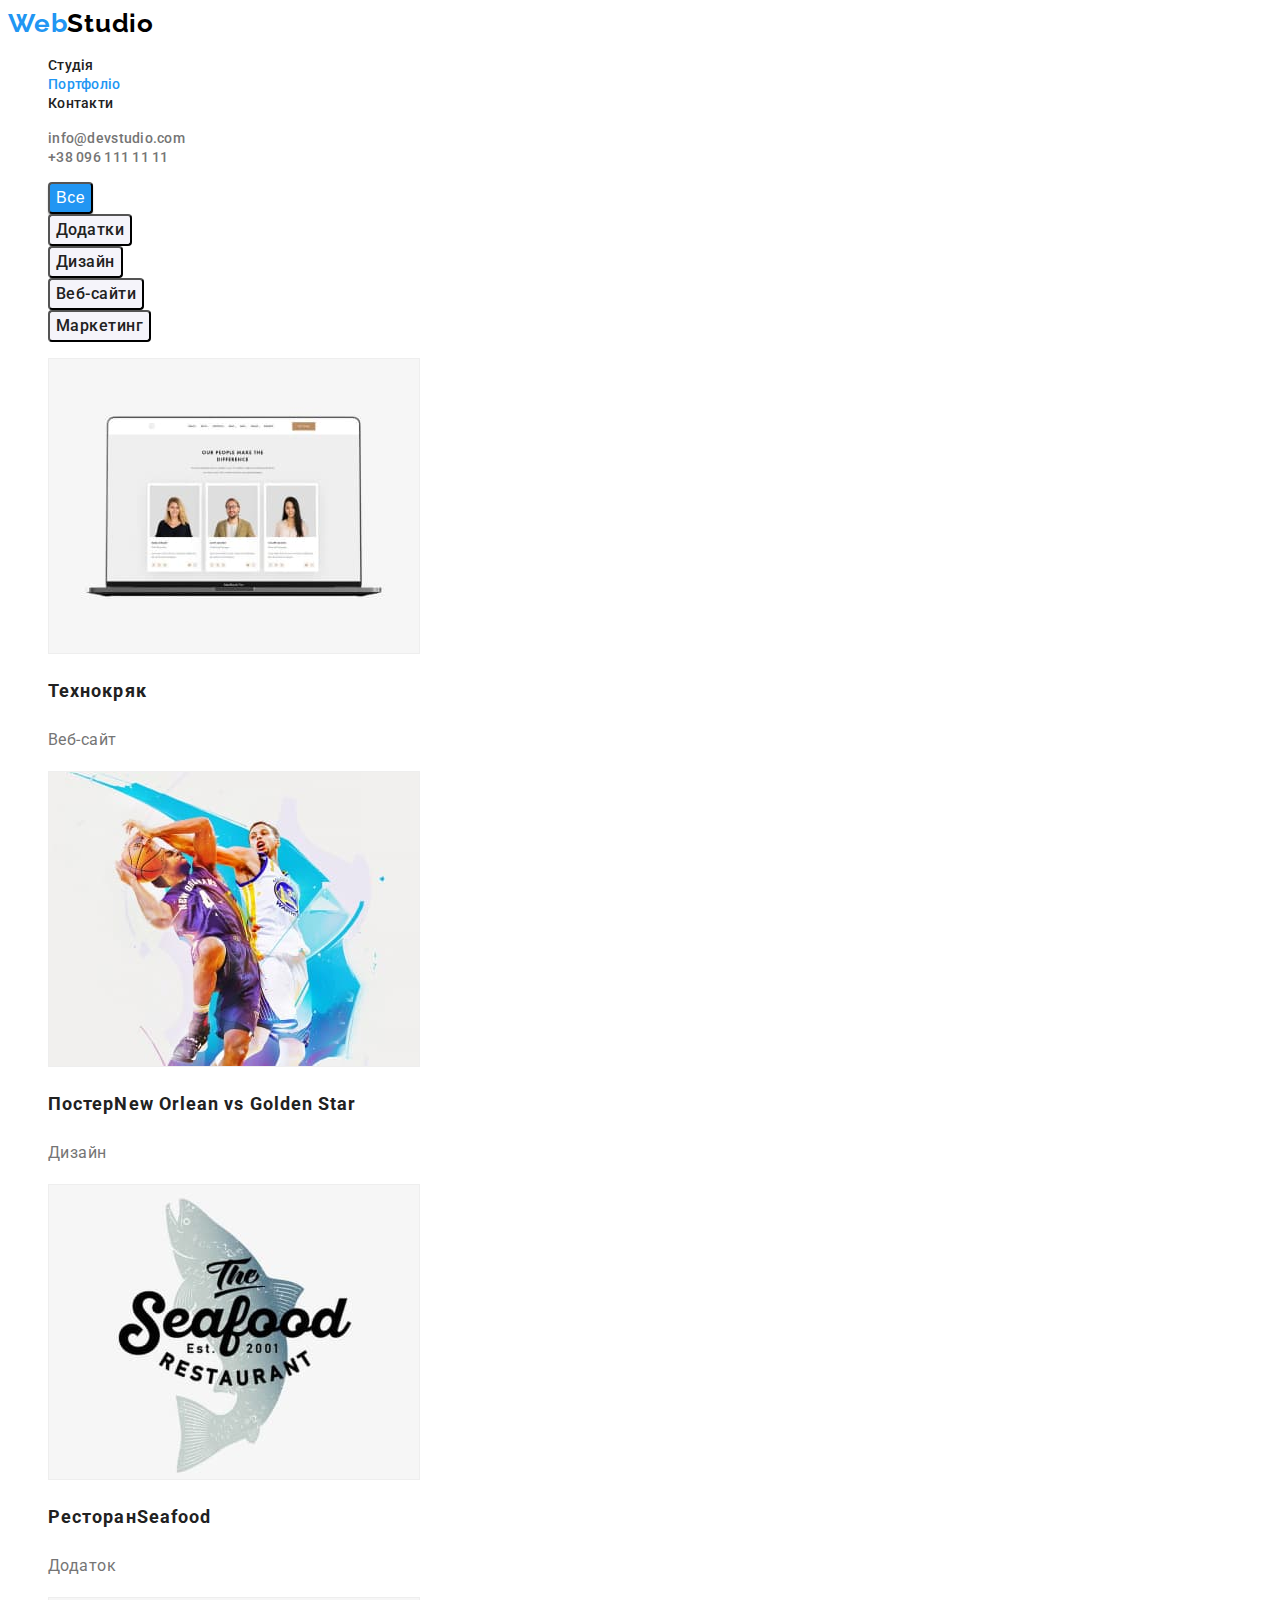
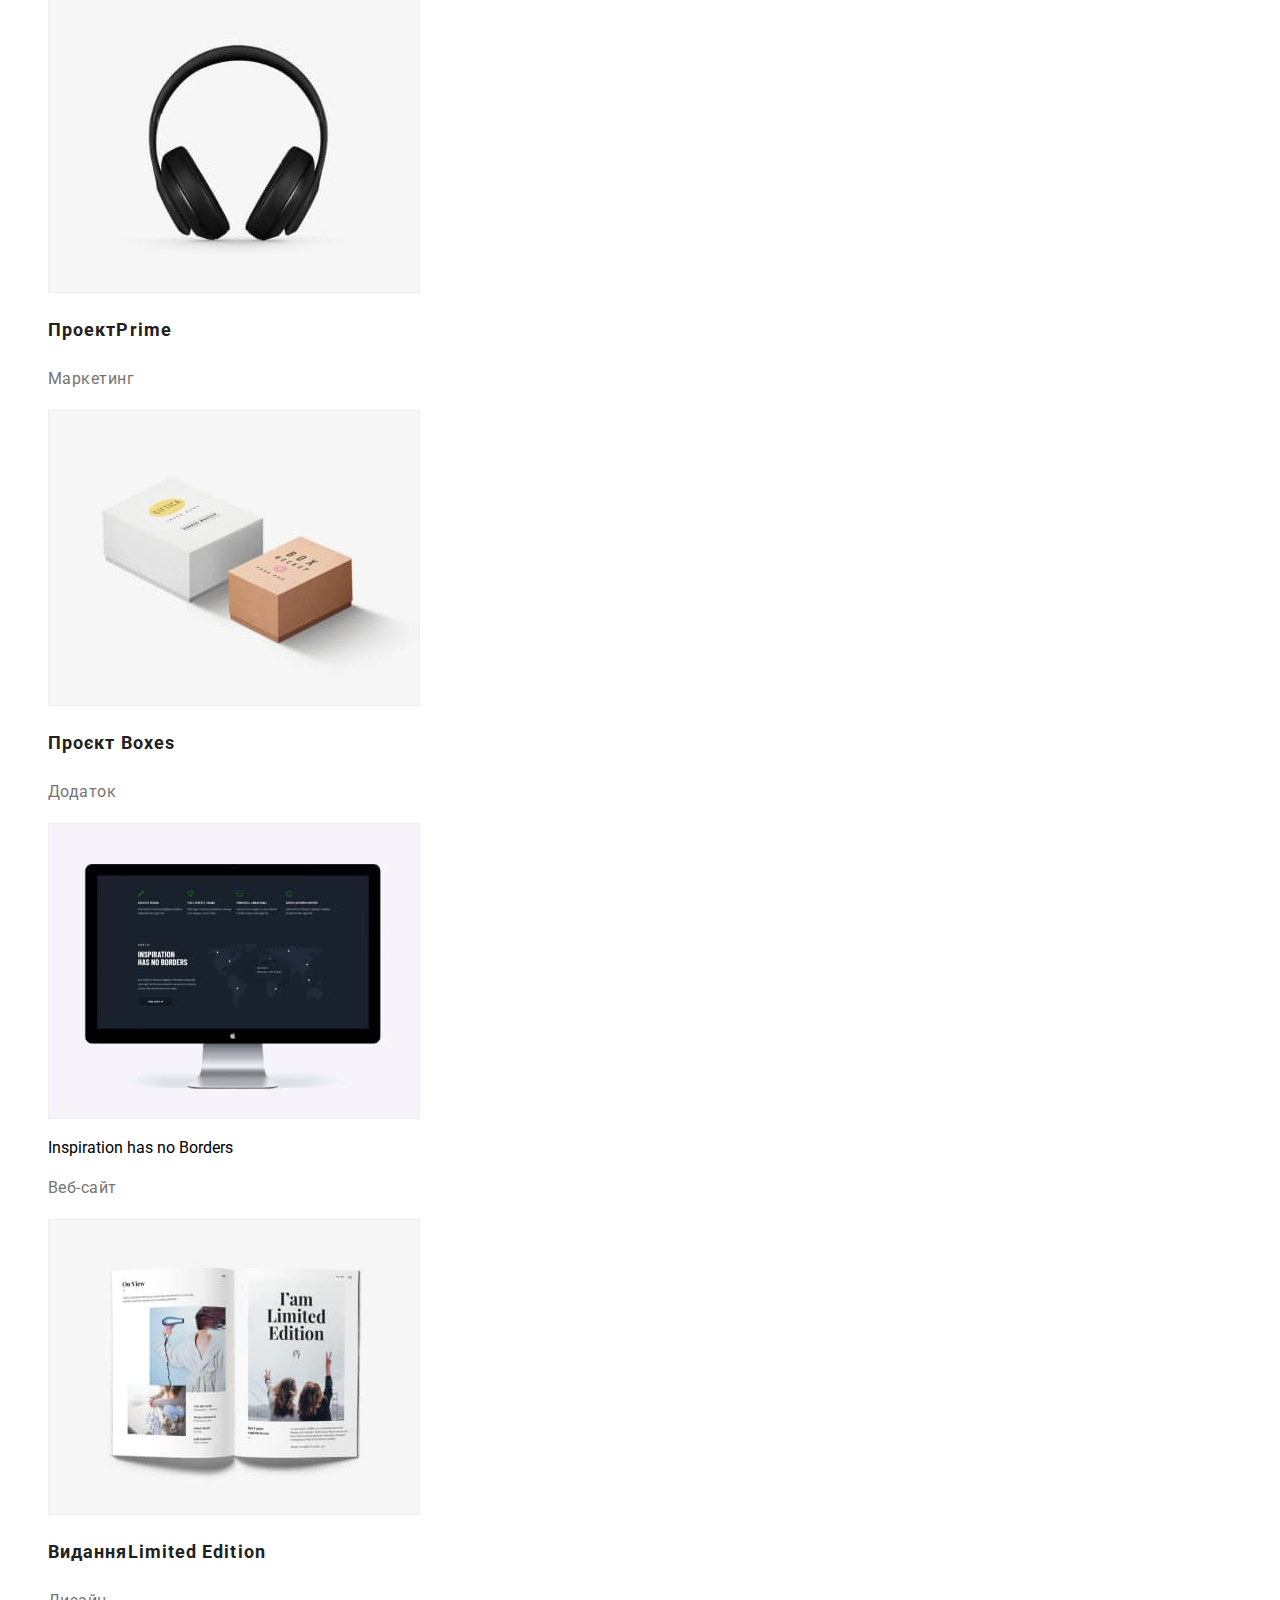
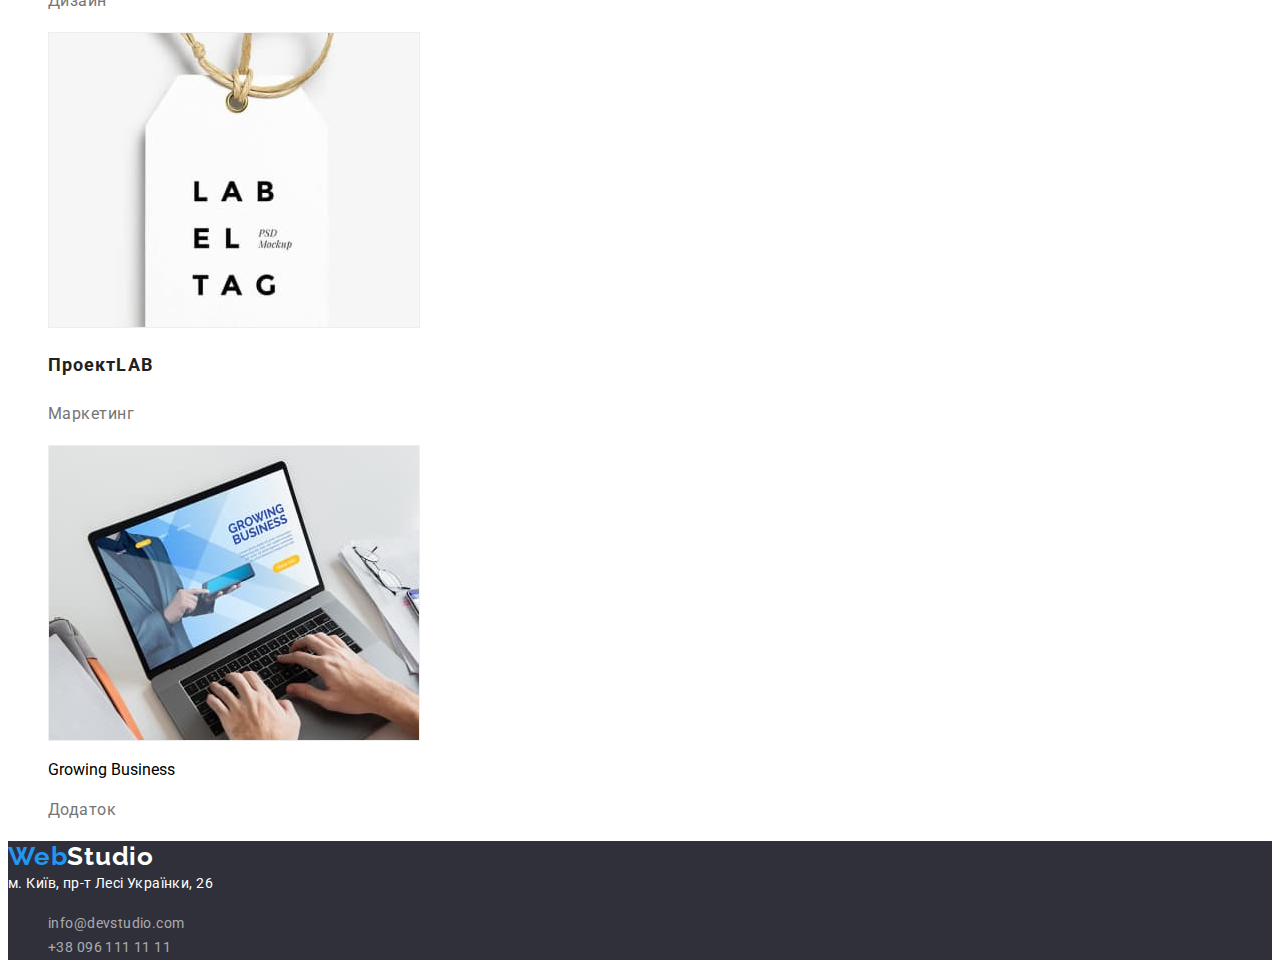
==== commit 119bb4d5: "Current, bgd li" ====
--- a/portfolio.html
+++ b/portfolio.html
@@ -22,7 +22,7 @@
         <ul class="header-list list">
           <li><a href="./index.html" class="header-link link">Студія</a></li>
           <li>
-            <a href="./portfolio.html" class="header-link link">Портфоліо</a>
+            <a href="./portfolio.html" class="header-link link current">Портфоліо</a>
           </li>
           <li><a href="#" class="header-link link">Контакти</a></li>
         </ul>
@@ -42,15 +42,13 @@
     </header>
     <main>
       <section class="main-portfolio">
-        <nav>
-          <ul class="nav list">
-            <li><button class="button-nav-portfolio" type="button">Все</button></li>
+          <ul class="main-portfolio-list list">
+            <li><button class="button-nav-portfolio-all" type="button">Все</button></li>
             <li><button class="button-nav-portfolio" type="button">Додатки</button></li>
             <li><button class="button-nav-portfolio" type="button">Дизайн</button></li>
             <li><button class="button-nav-portfolio" type="button">Веб-сайти</button></li>
             <li><button class="button-nav-portfolio" type="button">Маркетинг</button></li>
           </ul>
-        </nav>
         <h1 class="visually-hidden">Портфоліо</h1>
         <ul class="list">
           <li>
@@ -151,7 +149,7 @@
         <a class="logo-link link" href="./index.html" lang="en">
           Web<span class="logo-footer">Studio</span></a
         >
-        <address>
+        <address class="address">
           <a
             class="contacts-link-footer link"
             href="http://surl.li/ckzrz"
--- a/css/styles.css
+++ b/css/styles.css
@@ -16,6 +16,7 @@
   ---color-portfolio-btn: #f5f4fa;
   ---color--portfolio-text-btn: #212121;
   ---color-cart-portfolio: #ffffff;
+  ---color-current: #2196f3;
 }
 body {
   font-family: "Roboto", sans-serif;
@@ -96,6 +97,7 @@
   text-align: center;
   letter-spacing: 0.06em;
   color: var(--color-btn-text);
+  text-transform: uppercase;
 }
 
 .main-title: {
@@ -166,6 +168,13 @@
   letter-spacing: 0.03em;
   color: var(---color-text-main);
 }
+
+.team-item {
+  background: #ffffff;
+  box-shadow: 0px 1px 3px rgba(0, 0, 0, 0.12), 0px 1px 1px rgba(0, 0, 0, 0.14),
+    0px 2px 1px rgba(0, 0, 0, 0.2);
+  border-radius: 0px 0px 4px 4px;
+}
 /* footer*/
 .footer {
   background: var(--background-color-main);
@@ -187,13 +196,15 @@
 }
 .contacts-mail-footer,
 .contacts-tel-footer {
-  font-style: normal;
-  font-weight: 400;
   font-size: 14px;
   line-height: 1.71;
   letter-spacing: 0.03em;
   color: rgba(255, 255, 255, 0.6);
 }
+.address {
+  font-style: normal;
+}
+
 .contacts-mail-footer:hover,
 .contacts-tel-footer:hover,
 .contacts-mail-footer:focus,
@@ -204,8 +215,6 @@
 }
 
 .contacts-link-footer {
-  font-style: normal;
-  font-weight: 400;
   font-size: 14px;
   line-height: 1.71;
   letter-spacing: 0.03em;
@@ -230,11 +239,18 @@
 }
 
 .button-nav-portfolio:hover,
-.button-nav-portfolio:focus {
+.button-nav-portfolio:focus,
+.button-nav-portfolio-all {
   background: #2196f3;
   box-shadow: 0px 3px 1px rgba(0, 0, 0, 0.1), 0px 1px 2px rgba(0, 0, 0, 0.08),
     0px 2px 2px rgba(0, 0, 0, 0.12);
   border-radius: 4px;
+  font-weight: 500;
+  font-size: 16px;
+  line-height: 26px;
+  text-align: center;
+  letter-spacing: 0.03em;
+  color: #ffffff;
 }
 
 .works {
@@ -255,3 +271,10 @@
   background: var(---color-cart-portfolio);
   border: 1px solid #eeeeee;
 }
+.current {
+  font-weight: 500;
+  font-size: 14px;
+  line-height: 16px;
+  letter-spacing: 0.02em;
+  color: var(---color-current);
+}
